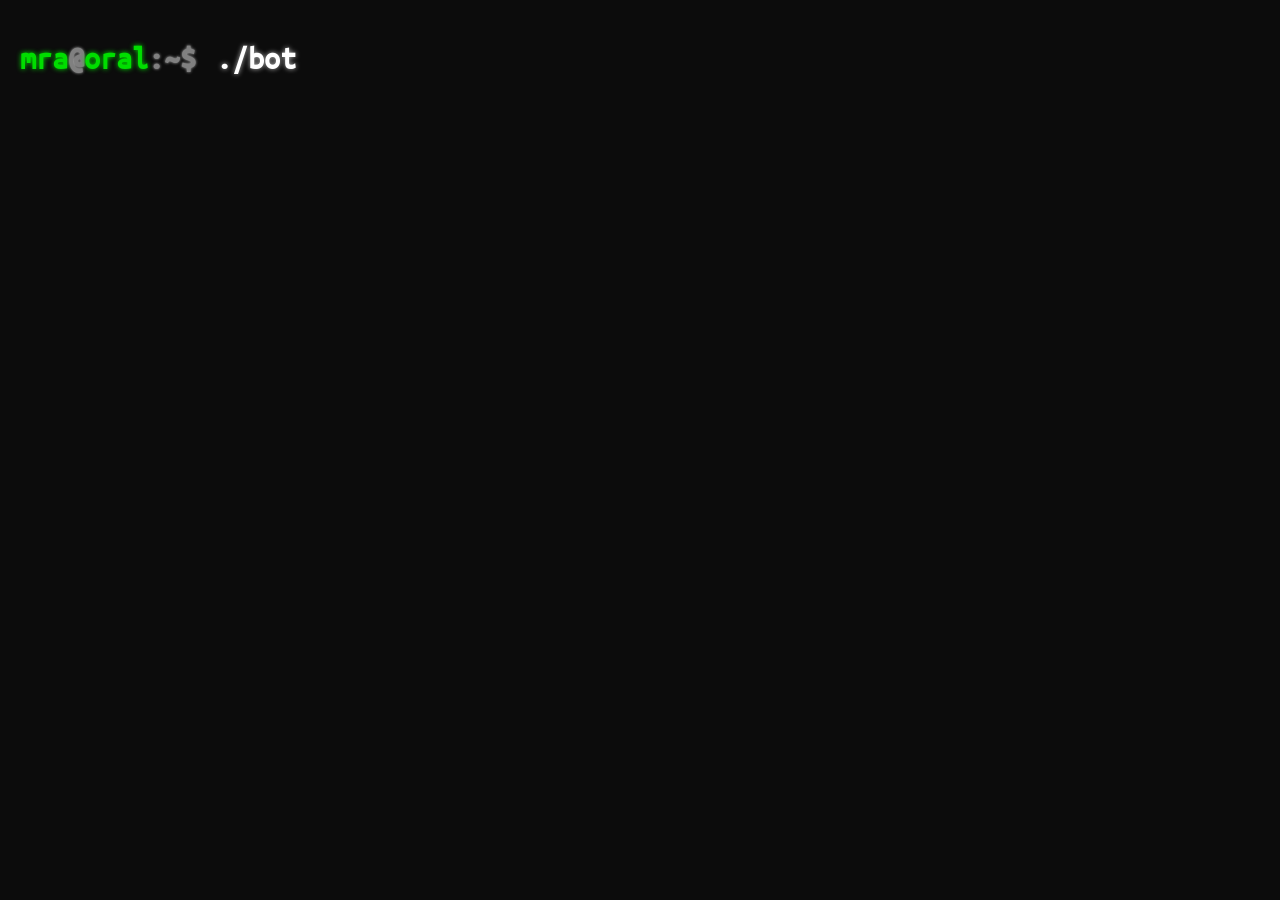
==== bot.html @ 2cb78223 "jsp" ====
<!DOCTYPE html>
<html lang="fr">
<head>
    <meta charset="UTF-8">
    <meta name="viewport" content="width=device-width, initial-scale=1.0">
    <title>Document</title>
    <link rel="stylesheet" href="style.css">
</head>
<body>
    <header>
        <h1><span class="user">mra</span><span class="host">@</span><span class="user">oral</span><span class="host">:~$</span><span class="text">./bot</span></h1>
    </header>
</body>
</html>
---- style.css ----
@font-face {
    font-family: UbuntuMono;
    src: url("/fonts/UbuntuMono-R.ttf");
}

html {
    scroll-behavior: smooth;
}

body {
    margin: 0;
    background-color: rgb(12, 12, 12);
    color: white;
    text-shadow: 0 0 3px rgb(181, 181, 181);
    font-family: "UbuntuMono", monospace;
}

header h1 {
    padding: 20px;
}

header p {
    padding: 20px;
}

.user {
    color: rgb(0, 222, 0);
    text-shadow: 0 0 5px rgb(0, 222, 0);
}

.host {
    color: gray;
}

.text {
    color: white;
    text-shadow: 0 0 5px rgb(181, 181, 181);
    padding: 20px;
}

main {
    padding-left: 20px;
    font-size: 100%;
}

.command {
    display: flex;
    align-content: baseline;
    gap: 100px;
}

.command ul li {
    list-style: none;
}

.command ul li a {
    color: white;
}
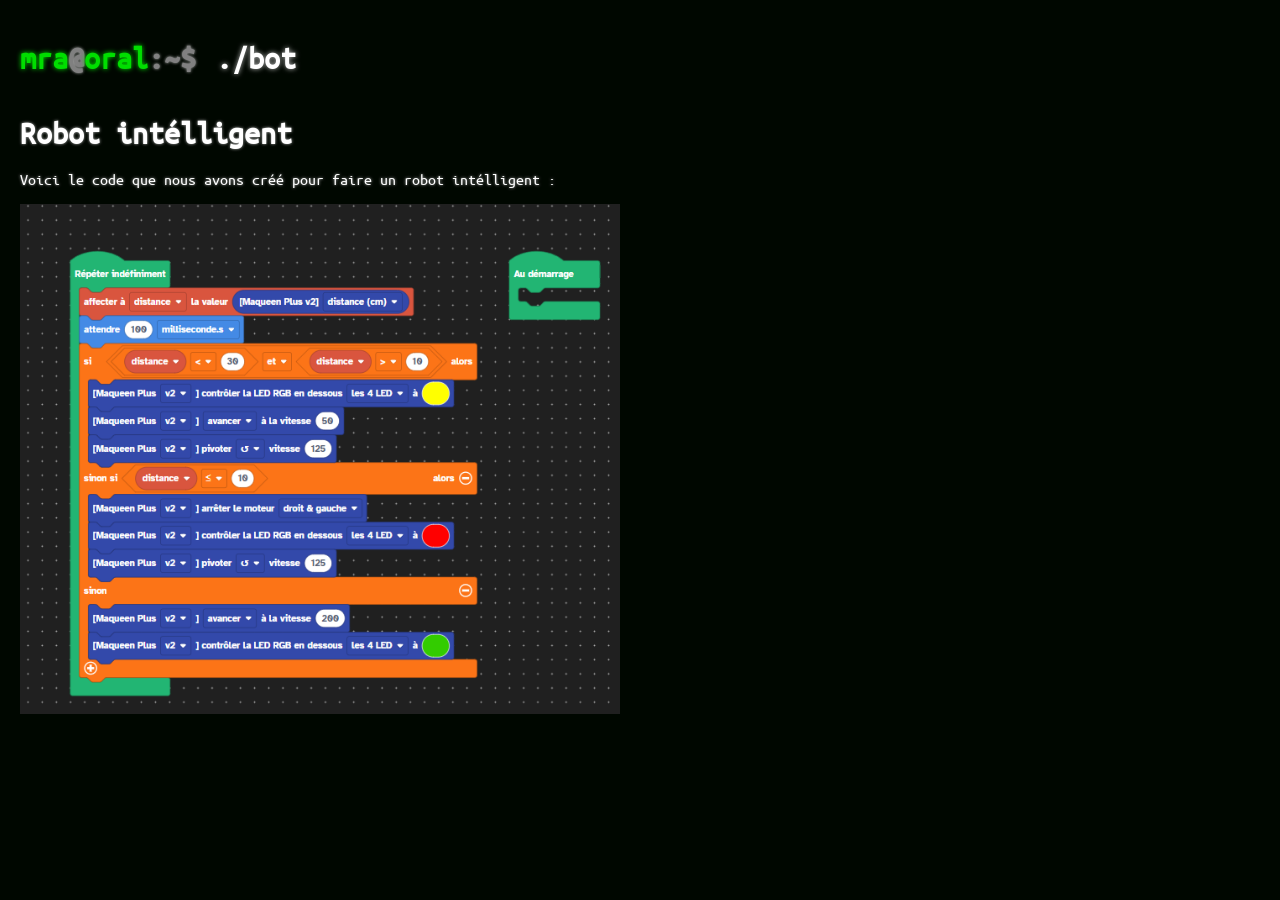
==== commit 77ad52f9: "ajout bot" ====
--- a/bot.html
+++ b/bot.html
@@ -10,5 +10,11 @@
     <header>
         <h1><span class="user">mra</span><span class="host">@</span><span class="user">oral</span><span class="host">:~$</span><span class="text">./bot</span></h1>
     </header>
+
+    <main>
+        <h1>Robot intélligent</h1>
+        <p> Voici le code que nous avons créé pour faire un robot intélligent : </p>
+        <img src="images/Capture d'écran 2026-05-15 141315.png" alt="" width="600" height="auto">
+    </main>
 </body>
 </html>
--- a/style.css
+++ b/style.css
@@ -9,7 +9,7 @@
 
 body {
     margin: 0;
-    background-color: rgb(12, 12, 12);
+    background-color: rgb(from black 0 7 0);
     color: white;
     text-shadow: 0 0 3px rgb(181, 181, 181);
     font-family: "UbuntuMono", monospace;
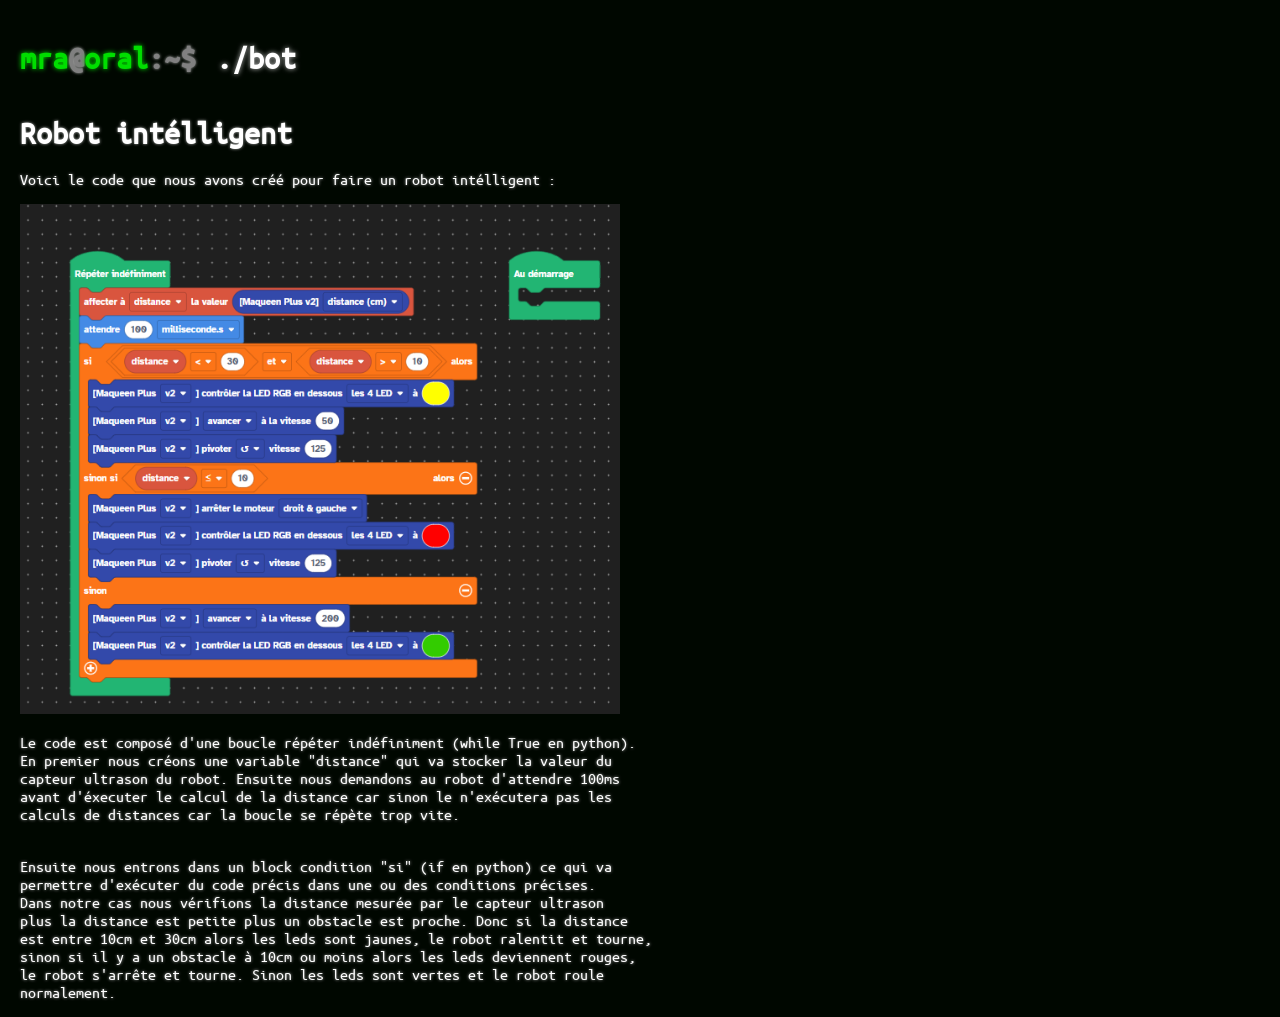
==== commit be47c63d: "partie robot finie" ====
--- a/bot.html
+++ b/bot.html
@@ -1,20 +1,40 @@
 <!DOCTYPE html>
 <html lang="fr">
+
 <head>
     <meta charset="UTF-8">
     <meta name="viewport" content="width=device-width, initial-scale=1.0">
-    <title>Document</title>
+    <title>Robot intélligent</title>
     <link rel="stylesheet" href="style.css">
 </head>
+
 <body>
     <header>
-        <h1><span class="user">mra</span><span class="host">@</span><span class="user">oral</span><span class="host">:~$</span><span class="text">./bot</span></h1>
+        <h1><span class="user">mra</span><span class="host">@</span><span class="user">oral</span><span
+                class="host">:~$</span><span class="text">./bot</span></h1>
     </header>
 
     <main>
         <h1>Robot intélligent</h1>
         <p> Voici le code que nous avons créé pour faire un robot intélligent : </p>
         <img src="images/Capture d'écran 2026-05-15 141315.png" alt="" width="600" height="auto">
+        <p>Le code est composé d'une boucle répéter indéfiniment (while True en python).
+            En premier nous créons une variable "distance" qui va stocker la valeur du
+            capteur ultrason du robot. Ensuite nous demandons au robot d'attendre 100ms
+            avant d'éxecuter le calcul de la distance car sinon le n'exécutera pas les
+            calculs de distances car la boucle se répète trop vite.
+        </p>
+        <p>
+            Ensuite nous entrons dans un block condition "si" (if en python) ce qui va 
+            permettre d'exécuter du code précis dans une ou des conditions précises.
+            Dans notre cas nous vérifions la distance mesurée par le capteur ultrason
+            plus la distance est petite plus un obstacle est proche. Donc si la distance
+            est entre 10cm et 30cm alors les leds sont jaunes, le robot ralentit et tourne,
+            sinon si il y a un obstacle à 10cm ou moins alors les leds deviennent rouges,
+            le robot s'arrête et tourne. Sinon les leds sont vertes et le robot roule
+            normalement.
+        </p>
     </main>
 </body>
+
 </html>
--- a/style.css
+++ b/style.css
@@ -55,4 +55,8 @@
 
 .command ul li a {
     color: white;
+}
+
+p {
+    white-space: pre-line;
 }
